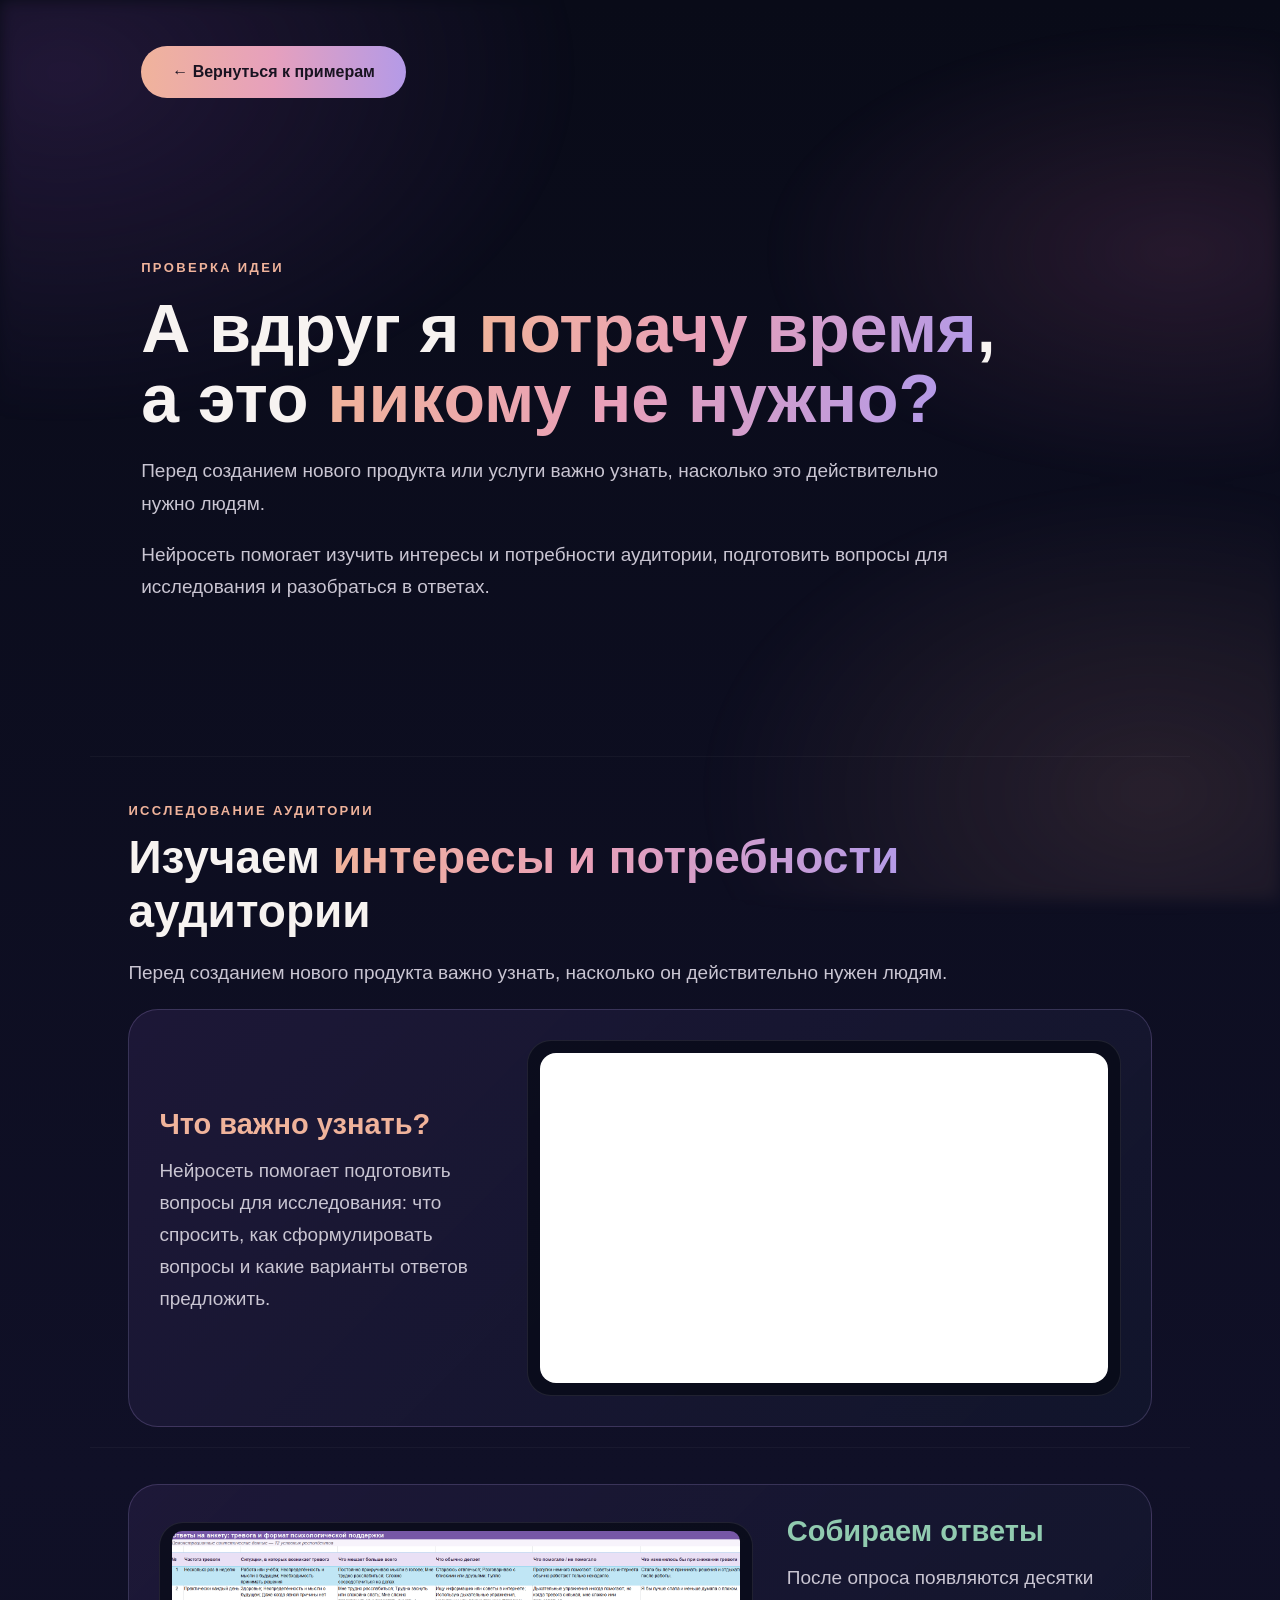
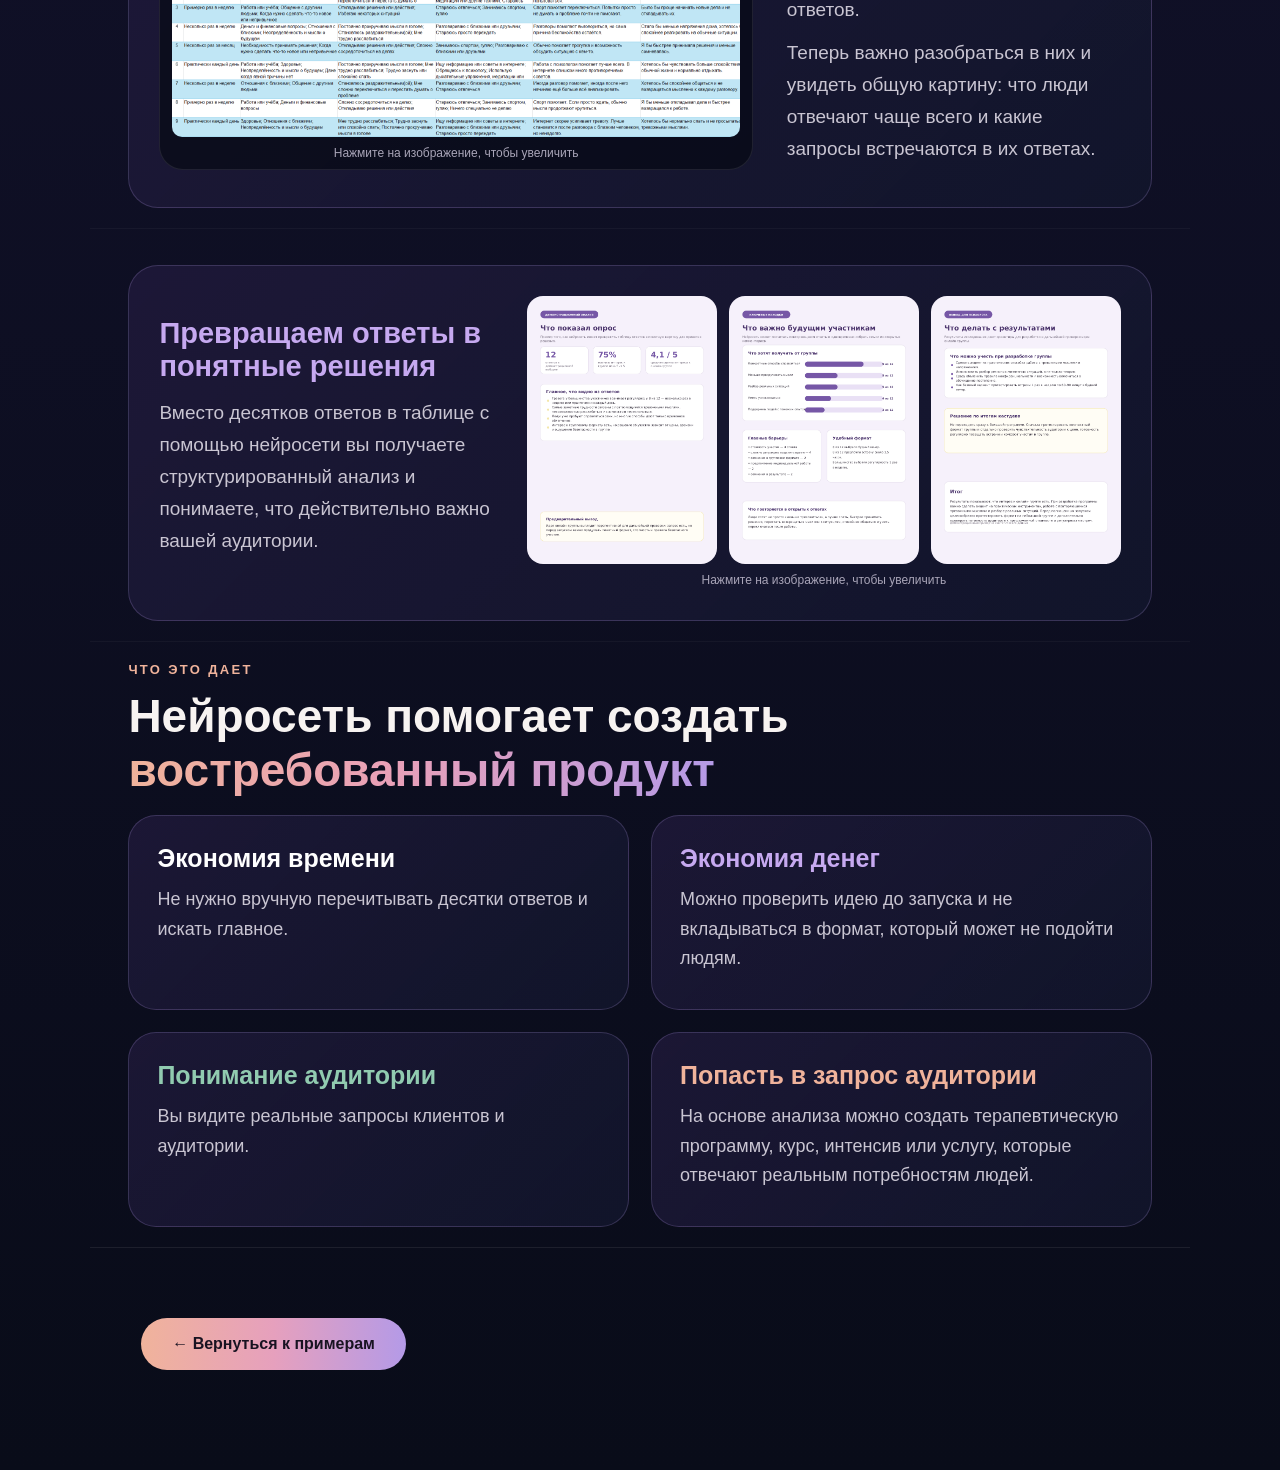
==== example-01-research/index.html @ 8406fcf6 "Initial commit" ====
<!doctype html><html lang="ru"><head><meta charset="utf-8"><meta name="viewport" content="width=device-width,initial-scale=1"><title>А вдруг я потрачу время, а это никому не нужно?</title><link rel="stylesheet" href="styles.css"></head><body><main class="wrap">
<div class="top-back"><button class="back" onclick="back()">← Вернуться к примерам</button></div>
<section class="hero"><div class="kicker">ПРОВЕРКА ИДЕИ</div><h1>А вдруг я <span class="grad">потрачу время</span>,<br>а это <span class="grad">никому не нужно?</span></h1><div class="lead"><p>Перед созданием нового продукта или услуги важно узнать, насколько это действительно нужно людям.</p><p>Нейросеть помогает изучить интересы и потребности аудитории, подготовить вопросы для исследования и разобраться в ответах.</p></div></section>
<section class="section"><div class="head"><div class="kicker">ИССЛЕДОВАНИЕ АУДИТОРИИ</div><h2>Изучаем <span class="grad">интересы и потребности</span> аудитории</h2><p>Перед созданием нового продукта важно узнать, насколько он действительно нужен людям.</p></div>
<div class="card"><div class="copy"><h3 class="peach">Что важно узнать?</h3><p>Нейросеть помогает подготовить вопросы для исследования: что спросить, как сформулировать вопросы и какие варианты ответов предложить.</p></div><div class="media"><iframe class="survey-frame" src="https://mariakoreneva.github.io/castdev-example-for-neiromasterskaya/" title="Пример анкеты"></iframe></div></div></section>
<section class="section"><div class="card reverse"><div class="copy"><h3 class="green">Собираем ответы</h3><p>После опроса появляются десятки ответов.</p><p>Теперь важно разобраться в них и увидеть общую картину: что люди отвечают чаще всего и какие запросы встречаются в их ответах.</p></div><div class="media"><img src="Excel scan.png" alt="Таблица с ответами" onclick="openImage(this.src)"><p class="zoom-hint">Нажмите на изображение, чтобы увеличить</p></div></div></section>
<section class="section"><div class="card"><div class="copy"><h3 class="violet">Превращаем ответы в понятные решения</h3><p>Вместо десятков ответов в таблице с помощью нейросети вы получаете структурированный анализ и понимаете, что действительно важно вашей аудитории.</p></div><div><div class="report-grid"><img src="page-1.png" alt="Страница анализа 1" onclick="openImage(this.src)"><img src="page-2.png" alt="Страница анализа 2" onclick="openImage(this.src)"><img src="page-3.png" alt="Страница анализа 3" onclick="openImage(this.src)"></div><p class="zoom-hint">Нажмите на изображение, чтобы увеличить</p></div></div></section>
<section class="section"><div class="head"><div class="kicker">ЧТО ЭТО ДАЕТ</div><h2>Нейросеть помогает создать <span class="grad">востребованный продукт</span></h2></div><div class="benefits">
<div class="benefit"><h3 class="white">Экономия времени</h3><p>Не нужно вручную перечитывать десятки ответов и искать главное.</p></div>
<div class="benefit"><h3 class="violet">Экономия денег</h3><p>Можно проверить идею до запуска и не вкладываться в формат, который может не подойти людям.</p></div>
<div class="benefit"><h3 class="green">Понимание аудитории</h3><p>Вы видите реальные запросы клиентов и аудитории.</p></div>
<div class="benefit"><h3 class="peach">Попасть в запрос аудитории</h3><p>На основе анализа можно создать терапевтическую программу, курс, интенсив или услугу, которые отвечают реальным потребностям людей.</p></div></div></section>
<div class="backbox"><button class="back" onclick="back()">← Вернуться к примерам</button></div>
</main>
<div id="lb" class="lightbox" onclick="backdropClose(event)"><button class="close" type="button" onclick="closeLB()">×</button><img id="lbimg" alt=""></div>
<script src="script.js"></script></body></html>
---- example-01-research/styles.css ----
:root{--bg:#090b18;--text:#f7f3f1;--muted:#c9c5d2;--peach:#f0b39b;--violet:#b49ae7;--green:#91cbb0}
*{box-sizing:border-box}html{scroll-behavior:smooth}body{margin:0;color:var(--text);font-family:Inter,Arial,sans-serif;background:linear-gradient(180deg,#090b18 0%,#101027 48%,#090c19 100%);overflow-x:hidden}
body:before{content:"";position:fixed;inset:0;pointer-events:none;background:radial-gradient(ellipse at 5% 8%,rgba(158,85,210,.16),transparent 30%),radial-gradient(ellipse at 92% 28%,rgba(230,115,173,.13),transparent 25%),radial-gradient(ellipse at 90% 88%,rgba(239,164,137,.12),transparent 28%);filter:blur(8px)}
.wrap{position:relative;width:min(1100px,calc(100% - 36px));margin:auto;padding:46px 0 70px}.kicker{font-size:13px;letter-spacing:.18em;font-weight:800;color:var(--peach);text-transform:uppercase}.grad{background:linear-gradient(90deg,var(--peach),#e9a0b8 45%,var(--violet));-webkit-background-clip:text;background-clip:text;color:transparent}
.hero{min-height:72vh;display:flex;flex-direction:column;justify-content:center;align-items:flex-start;padding:6vh 4vw}.hero h1{font-size:clamp(40px,5.5vw,68px);line-height:1.03;margin:18px 0 22px}.lead,.head p{font-size:19px;line-height:1.72;color:var(--muted);max-width:820px}.lead p{margin:0 0 18px}.lead p:last-child{margin-bottom:0}
.section{padding:46px 3vw;border-top:1px solid rgba(255,255,255,.04);min-height:0}.section + .section{padding-top:20px;padding-bottom:20px}.section:has(+ .section){padding-bottom:20px}.head{max-width:900px;margin-bottom:18px}.head h2{font-size:clamp(30px,4vw,46px);margin:12px 0 14px}
.back{border:0;border-radius:999px;padding:17px 31px;font-size:16px;font-weight:850;color:#181321;background:linear-gradient(90deg,var(--peach),#e6a0bd,var(--violet));cursor:pointer}.top-back{margin:0 0 10px 4vw}.backbox{padding:70px 4vw 30px;border-top:1px solid rgba(255,255,255,.08)}
.card{display:grid;grid-template-columns:minmax(260px,.72fr) minmax(420px,1.28fr);gap:34px;align-items:center;margin:16px 0 0;padding:30px;border:1px solid rgba(183,154,231,.22);border-radius:30px;background:linear-gradient(135deg,rgba(34,27,62,.74),rgba(18,22,44,.90))}
.card.reverse{grid-template-columns:minmax(420px,1.28fr) minmax(260px,.72fr)}.card.reverse .copy{grid-column:2;grid-row:1}.card.reverse .media{grid-column:1;grid-row:1}.card h3{font-size:29px;margin:0 0 14px}.card p{font-size:19px;line-height:1.68;color:var(--muted);margin:0 0 12px}
.media{padding:12px;border-radius:24px;background:rgba(7,9,20,.68);border:1px solid rgba(255,255,255,.09);min-height:310px;display:grid;place-items:center;text-align:center;color:#aaa7bb;overflow:hidden}
.media:has(.zoom-hint){min-height:0;padding-top:8px;padding-bottom:6px;display:flex;flex-direction:column;align-items:center;justify-content:flex-start;overflow:hidden}.survey-frame{width:100%;height:330px;border:0;border-radius:16px;background:#fff}
.media img{display:block;max-width:100%;max-height:286px;width:auto;height:auto;object-fit:contain;cursor:zoom-in;border-radius:10px}
.report-grid{display:grid;grid-template-columns:repeat(3,minmax(0,1fr));gap:12px;width:100%;align-items:start;min-width:0}
.report-grid img{display:block;width:100%;height:auto;max-width:100%;border-radius:16px;cursor:zoom-in}
.zoom-hint,.card p.zoom-hint{margin:0;padding-top:8px;font-size:12px;line-height:1.45;color:#a9a5b8;text-align:center;flex-shrink:0}
.violet{color:#c6a9f0}.green{color:var(--green)}.white{color:#fff}.peach{color:var(--peach)}
.benefits{display:grid;grid-template-columns:repeat(2,1fr);gap:22px}.benefit{min-height:195px;padding:28px;border:1px solid rgba(183,154,231,.22);border-radius:28px;background:linear-gradient(135deg,rgba(34,27,62,.72),rgba(18,22,44,.88))}.benefit h3{font-size:25px;margin:0 0 12px}.benefit p{font-size:18px;line-height:1.65;color:var(--muted);margin:0}
.lightbox{position:fixed;inset:0;z-index:1000;display:none;align-items:center;justify-content:center;padding:30px;background:rgba(3,4,12,.92);backdrop-filter:blur(8px)}.lightbox.open{display:flex}.lightbox img{display:block;max-width:min(94vw,1100px);max-height:88vh;width:auto;height:auto;object-fit:contain;border-radius:16px;box-shadow:0 20px 70px rgba(0,0,0,.5)}.close{position:fixed;top:20px;right:24px;z-index:1001;width:48px;height:48px;border:0;border-radius:50%;font-size:28px;color:#fff;background:rgba(255,255,255,.13);cursor:pointer}
@media(max-width:820px){.wrap{width:min(100% - 22px,1100px)}.hero{padding:55px 8px}.section{padding:38px 0}.section + .section{padding-top:16px;padding-bottom:16px}.section:has(+ .section){padding-bottom:16px}.card,.card.reverse{display:block;padding:18px}.card .media{margin-top:20px}.benefits{grid-template-columns:1fr}.report-grid{grid-template-columns:repeat(3,minmax(0,1fr))}.top-back{margin-left:0}.backbox{padding-left:0}.media img{max-height:none;width:100%;height:auto}.lightbox{padding:16px}.lightbox img{max-width:96vw}.zoom-hint,.card p.zoom-hint{font-size:11px;padding-top:6px}}
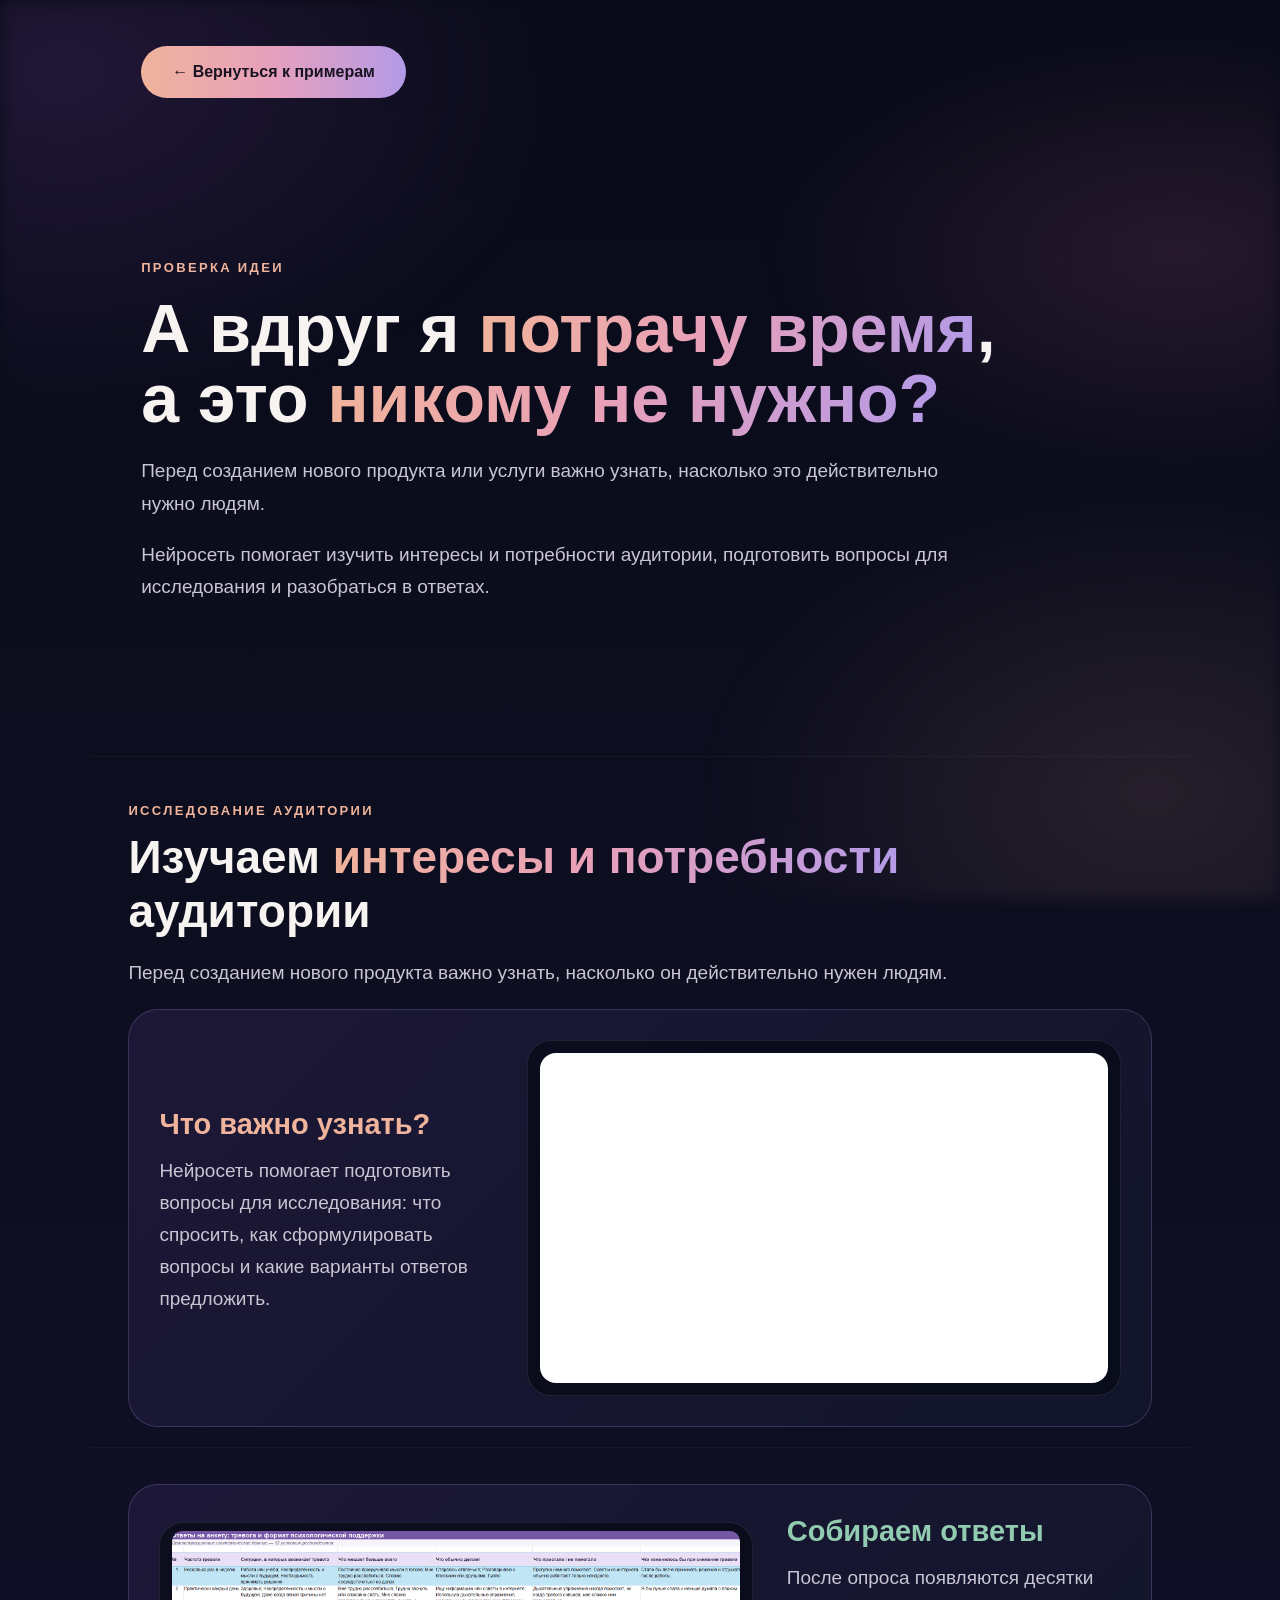
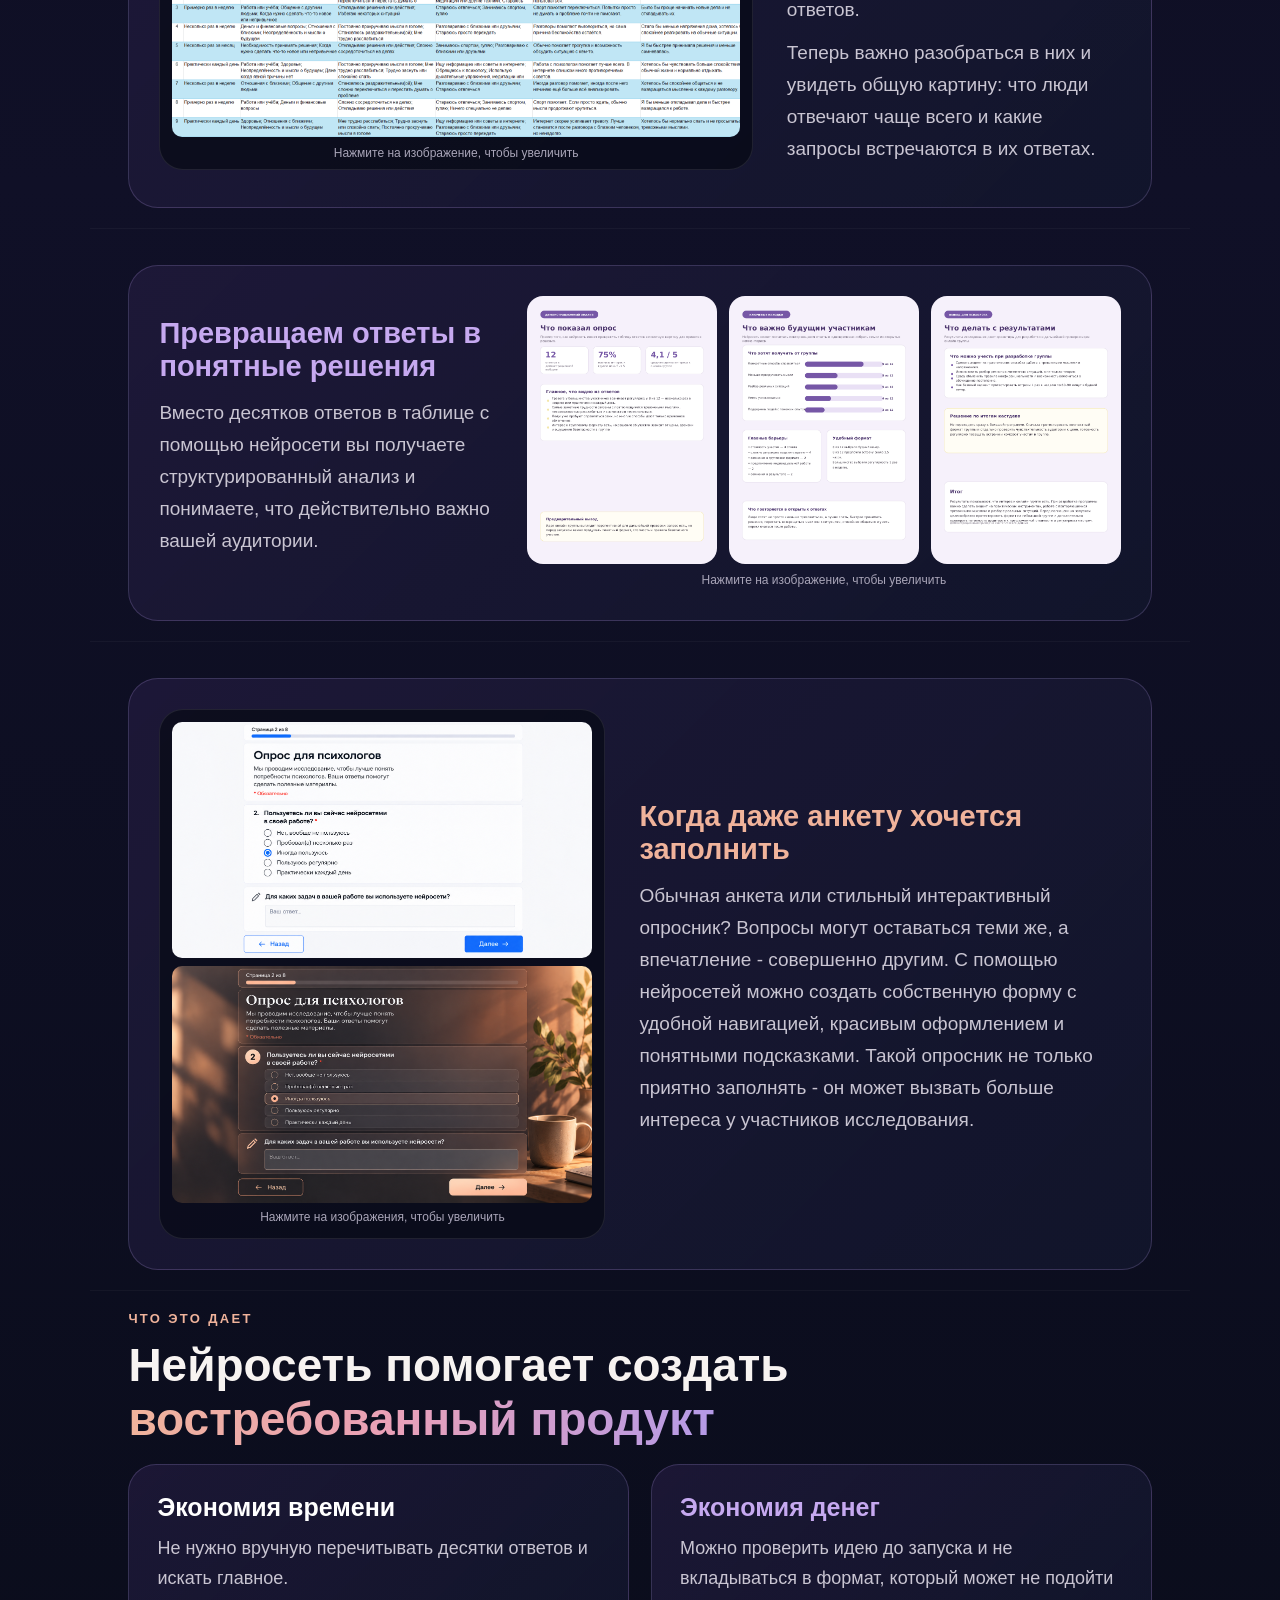
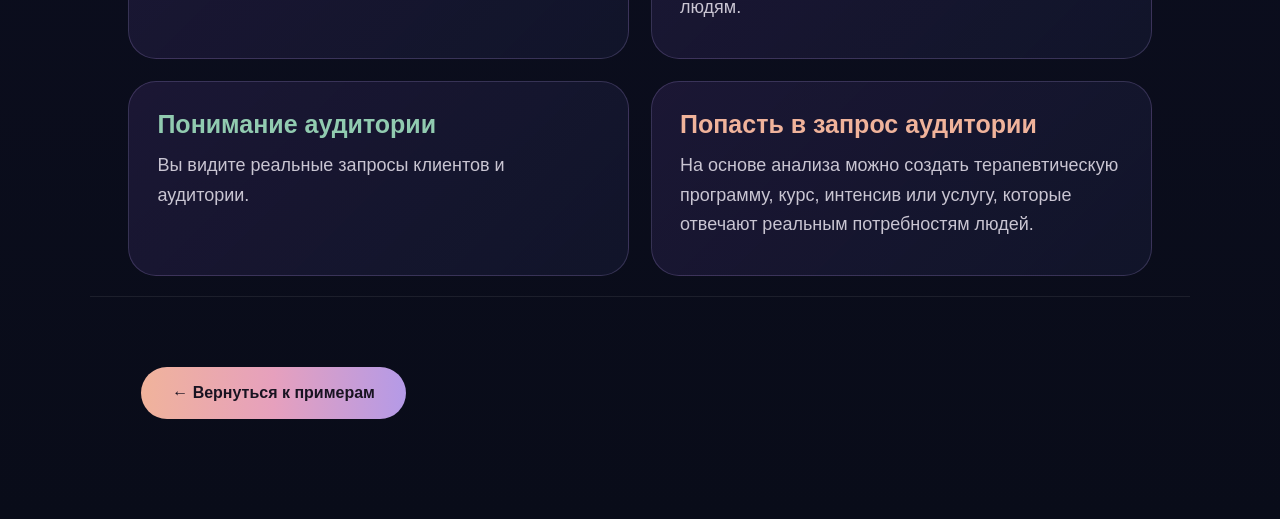
==== commit 3c934668: "Расширила визуализацию и опросы в примерах работ" ====
--- a/example-01-research/index.html
+++ b/example-01-research/index.html
@@ -5,6 +5,7 @@
 <div class="card"><div class="copy"><h3 class="peach">Что важно узнать?</h3><p>Нейросеть помогает подготовить вопросы для исследования: что спросить, как сформулировать вопросы и какие варианты ответов предложить.</p></div><div class="media"><iframe class="survey-frame" src="https://mariakoreneva.github.io/castdev-example-for-neiromasterskaya/" title="Пример анкеты"></iframe></div></div></section>
 <section class="section"><div class="card reverse"><div class="copy"><h3 class="green">Собираем ответы</h3><p>После опроса появляются десятки ответов.</p><p>Теперь важно разобраться в них и увидеть общую картину: что люди отвечают чаще всего и какие запросы встречаются в их ответах.</p></div><div class="media"><img src="Excel scan.png" alt="Таблица с ответами" onclick="openImage(this.src)"><p class="zoom-hint">Нажмите на изображение, чтобы увеличить</p></div></div></section>
 <section class="section"><div class="card"><div class="copy"><h3 class="violet">Превращаем ответы в понятные решения</h3><p>Вместо десятков ответов в таблице с помощью нейросети вы получаете структурированный анализ и понимаете, что действительно важно вашей аудитории.</p></div><div><div class="report-grid"><img src="page-1.png" alt="Страница анализа 1" onclick="openImage(this.src)"><img src="page-2.png" alt="Страница анализа 2" onclick="openImage(this.src)"><img src="page-3.png" alt="Страница анализа 3" onclick="openImage(this.src)"></div><p class="zoom-hint">Нажмите на изображение, чтобы увеличить</p></div></div></section>
+<section class="section"><div class="card reverse"><div class="copy"><h3 class="peach">Когда даже анкету хочется заполнить</h3><p>Обычная анкета или стильный интерактивный опросник? Вопросы могут оставаться теми же, а впечатление - совершенно другим. С помощью нейросетей можно создать собственную форму с удобной навигацией, красивым оформлением и понятными подсказками. Такой опросник не только приятно заполнять - он может вызвать больше интереса у участников исследования.</p></div><div class="media media-zoom-block"><div class="ba-stack"><img src="../assets-examples01-visuals/Опрос_ простой фомат.png" alt="Опрос стандартное оформление" loading="lazy" onclick="openImage(this.src)"><img src="../assets-examples01-visuals/Опрос_нейроформат.png" alt="Опрос оформление с помощью нейросетей" loading="lazy" onclick="openImage(this.src)"></div><p class="zoom-hint">Нажмите на изображения, чтобы увеличить</p></div></div></section>
 <section class="section"><div class="head"><div class="kicker">ЧТО ЭТО ДАЕТ</div><h2>Нейросеть помогает создать <span class="grad">востребованный продукт</span></h2></div><div class="benefits">
 <div class="benefit"><h3 class="white">Экономия времени</h3><p>Не нужно вручную перечитывать десятки ответов и искать главное.</p></div>
 <div class="benefit"><h3 class="violet">Экономия денег</h3><p>Можно проверить идею до запуска и не вкладываться в формат, который может не подойти людям.</p></div>
--- a/example-01-research/styles.css
+++ b/example-01-research/styles.css
@@ -15,5 +15,11 @@
 .zoom-hint,.card p.zoom-hint{margin:0;padding-top:8px;font-size:12px;line-height:1.45;color:#a9a5b8;text-align:center;flex-shrink:0}
 .violet{color:#c6a9f0}.green{color:var(--green)}.white{color:#fff}.peach{color:var(--peach)}
 .benefits{display:grid;grid-template-columns:repeat(2,1fr);gap:22px}.benefit{min-height:195px;padding:28px;border:1px solid rgba(183,154,231,.22);border-radius:28px;background:linear-gradient(135deg,rgba(34,27,62,.72),rgba(18,22,44,.88))}.benefit h3{font-size:25px;margin:0 0 12px}.benefit p{font-size:18px;line-height:1.65;color:var(--muted);margin:0}
+.card:has(.ba-stack){align-items:center}
+.card.reverse:has(.ba-stack){grid-template-columns:max-content minmax(280px,1fr)}
+.ba-stack{display:grid;grid-template-columns:1fr;gap:8px;width:420px;max-width:100%;align-items:start}
+.ba-stack img{display:block;width:100%;height:auto;max-height:none;object-fit:contain;cursor:zoom-in;border-radius:10px;background:#090b17}
+.media:has(.ba-stack){width:max-content;max-width:100%;min-height:0;height:auto;max-height:none;overflow:visible;justify-self:start;align-items:center;justify-content:center;padding:12px;box-sizing:border-box}
+.media:has(.ba-stack) .zoom-hint{padding-top:6px;width:100%;text-align:center}
 .lightbox{position:fixed;inset:0;z-index:1000;display:none;align-items:center;justify-content:center;padding:30px;background:rgba(3,4,12,.92);backdrop-filter:blur(8px)}.lightbox.open{display:flex}.lightbox img{display:block;max-width:min(94vw,1100px);max-height:88vh;width:auto;height:auto;object-fit:contain;border-radius:16px;box-shadow:0 20px 70px rgba(0,0,0,.5)}.close{position:fixed;top:20px;right:24px;z-index:1001;width:48px;height:48px;border:0;border-radius:50%;font-size:28px;color:#fff;background:rgba(255,255,255,.13);cursor:pointer}
-@media(max-width:820px){.wrap{width:min(100% - 22px,1100px)}.hero{padding:55px 8px}.section{padding:38px 0}.section + .section{padding-top:16px;padding-bottom:16px}.section:has(+ .section){padding-bottom:16px}.card,.card.reverse{display:block;padding:18px}.card .media{margin-top:20px}.benefits{grid-template-columns:1fr}.report-grid{grid-template-columns:repeat(3,minmax(0,1fr))}.top-back{margin-left:0}.backbox{padding-left:0}.media img{max-height:none;width:100%;height:auto}.lightbox{padding:16px}.lightbox img{max-width:96vw}.zoom-hint,.card p.zoom-hint{font-size:11px;padding-top:6px}}
+@media(max-width:820px){.wrap{width:min(100% - 22px,1100px)}.hero{padding:55px 8px}.section{padding:38px 0}.section + .section{padding-top:16px;padding-bottom:16px}.section:has(+ .section){padding-bottom:16px}.card,.card.reverse{display:block;padding:18px}.card .media{margin-top:20px}.benefits{grid-template-columns:1fr}.report-grid{grid-template-columns:repeat(3,minmax(0,1fr))}.top-back{margin-left:0}.backbox{padding-left:0}.media img{max-height:none;width:100%;height:auto}.lightbox{padding:16px}.lightbox img{max-width:96vw}.zoom-hint,.card p.zoom-hint{font-size:11px;padding-top:6px}.card.reverse:has(.ba-stack){grid-template-columns:1fr}.ba-stack{width:min(100%,420px)}.media:has(.ba-stack){width:100%;max-width:100%;justify-self:stretch;margin-inline:auto}.card:has(.ba-stack){align-items:stretch}}
